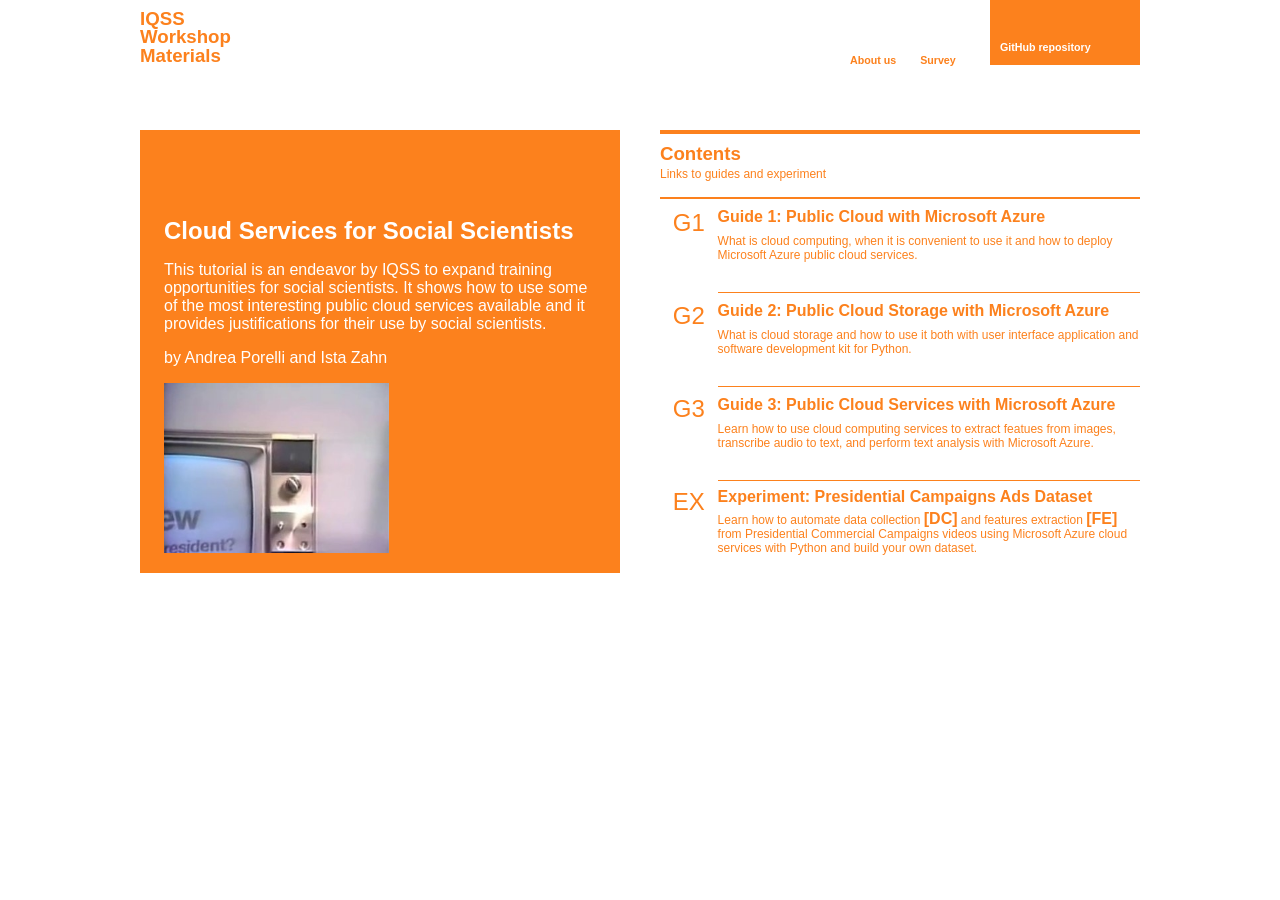
==== web_site/pages/index_v.2.0.html @ 80e66191 "Uploaded entire project" ====
<!DOCTYPE html PUBLIC "-//W3C//DTD XHTML 1.0 Transitional//EN" "http://www.w3.org/TR/xhtml1/DTD/xhtml1-transitional.dtd"> 
<html xmlns="http://www.w3.org/1999/xhtml">
<html>
<head>
<title>Public Cloud Computing for Social Scientists</title>
<link rel=stylesheet type="text/css" href="../CSS/style_public_cloud_computing.css">
<style type="text/css">
html, body {
  margin: 0px;
  padding: 0px;
  border: 0px;
}

#container {
  width: 1000px;
  margin: 0 auto;
  padding: 0 auto;
}

#container #background {
  margin: 0;
  padding: 0;
  width: 100%;
  float: left;
}

#background #header {
  width: 70%;
  height: 130px;
  float: left;
}

#background #box {
  margin: 0;
  padding: 0;
  width: 30%;
  height: 65px;
  float: right;
  background-color: #fc811d;
}

#box #box-center {
  width: 50%;
  height: 130px;
  height: 65px;
  float: left;
  background-color: white;
}

#box #box-right {
  width: 50%;
  height: 130px;
  height: 65px;
  float: right;
  background-color: #fc811d;
}


#background #col-left {
  width: 480px; 
  height: 442.5px;
  background-color: #fc811d;
  float: left;
}

#col-left #story{
  margin: 0 auto;
  width: 90%;
  height:80%;
  background-color: #fc811d;
  position:relative;
  bottom:-16%;
}

#background #col-right {
  border-top: 4px solid #fc811d;
  width: 480px; 
  height: 442.5px;
  background-color: white;
  float: right;
}

#col-right #contents{
  margin: 0 auto;
  width: 100%;
  height :84%;
  background-color: white;
  border-top: #fc811d solid 2px;
  position:relative;
  bottom:-2%;
}

#contents #sidebar-left{
  margin: 0 auto;
  width: 12%;
  height :100%;
  background-color: green;
  float: left;
}

#sidebar-left #box-index{
  margin: 0 auto;
  width: 100%;
  height :25%;
  background-color: white;
  float: left;
}

#contents #sidebar-rigth{
  margin: 0 auto;
  width: 88%;
  height :100%;
  background-color: white;
  float: right;
}

#sidebar-rigth #box-tutorial{
  margin: 0;
  padding: 0;
  width: 100%;
  height :25%;
  background-color: white;
  float: right;
}

#sidebar-rigth #box-tutorial-boarder{
  margin: 0;
  padding: 0;
  width: 100%;
  height :25%;
  background-color: white;
  float: right;
  border-top: #fc811d solid 1px;
}


</style>
</head>
<body>

<!-- Background -->
	<div id="container">

		<div id="background">

			<!-- Header -->
			<div id="header">

				<h3>IQSS</h3>
				<h3>Workshop</h3>
				<h3>Materials</h3>

				<!--  Add Links	http://tutorials.iq.harvard.edu/
				https://www.iq.harvard.edu/ -->

			</div>

			
			<!-- Box -->
			<div id="box">

				<div id="box-center">
					<span ><a class="mystyle-or" href="add page here" target="_blank">About us</a></span>
					<span ><a class="mystyle-or" href="https://github.com/IQSS/workshops/blob/master/public_cloud_computing/survey/survey_analysis_from_responses.ipynb" target="_blank">Survey</a></span>
				</div>

				<div id="box-right">
					<span><a class="mystyle" href="https://github.com/IQSS/workshops/tree/master/public_cloud_computing" target="_blank">GitHub repository</a></span>
				</div>
			</div>

			<!-- Left-Column -->
			<div id="col-left">

				<p class="mystyle"> Public Cloud Computing</p>

				<div id="story">

					<h1> Cloud Services for Social Scientists </h1>
					<p> This tutorial is an endeavor by IQSS to expand training opportunities for social scientists. It shows how to use some of the most interesting public cloud services available and it provides justifications for their use by social scientists.</p> 
					<p> by Andrea Porelli and Ista Zahn</p> 

					<img alt="humphrey_laughing_1968" src="../img/humphrey_laughing_1968_political_ad.jpg" height="170" width="225" />

				</div>
			</div>

			<!-- Right-Column -->
			<div id="col-right">

				<h3  class="contents">Contents</h3>
				<p class="subtitle">Links to guides and experiment</p>
				
				<div id="contents">

					<div id="sidebar-left">
						<div id="box-index">
							<h3  class="index">G1</h3>
						</div>
						<div id="box-index">
							<h3  class="index">G2</h3>
						</div>
						<div id="box-index">
							<h3  class="index">G3</h3>
						</div>
						<div id="box-index">
							<h3  class="index">EX</h3>
						</div>
					</div>

					<div id="sidebar-rigth">
						<div id="box-tutorial">
							<p  class="contents_titles"><a class="tutorials" href="https://github.com/IQSS/workshops/blob/master/public_cloud_computing/guides/G1/G1.ipynb" target="_blank">Guide 1: Public Cloud with Microsoft Azure</a></p>
							<p class="contents">What is cloud computing, when it is convenient to use it and how to deploy Microsoft Azure public cloud services.</p>
						</div>
						<div id="box-tutorial-boarder">
							<p  class="contents_titles"><a class="tutorials" href="https://github.com/IQSS/workshops/blob/master/public_cloud_computing/guides/G2/G2.ipynb" target="_blank">Guide 2: Public Cloud Storage with Microsoft Azure</a></p>
							<p class="contents">What is cloud storage and how to use it both with user interface application and software development kit for Python.</p>
						</div>
						<div id="box-tutorial-boarder">
							<p  class="contents_titles"><a class="tutorials" href="https://github.com/IQSS/workshops/blob/master/public_cloud_computing/guides/G3/G3.ipynb" target="_blank">Guide 3: Public Cloud Services with Microsoft Azure</a></p>
							<p class="contents">Learn how to use cloud computing services to extract featues from images, transcribe audio to text, and perform text analysis with Microsoft Azure.</p>
						</div>
						<div id="box-tutorial-boarder">
							<p  class="contents_titles">Experiment: Presidential Campaigns Ads Dataset</p>
							<p class="contents">Learn how to automate data collection <a class="tutorials" href="https://github.com/IQSS/workshops/blob/master/public_cloud_computing/experiment/DC/DC.ipynb" target="_blank">[DC]</a> and features extraction <a class="tutorials" href="https://github.com/IQSS/workshops/blob/master/public_cloud_computing/experiment/FE/FE.ipynb" target="_blank">[FE]</a> from Presidential Commercial Campaigns videos using Microsoft Azure cloud services with Python and build your own dataset.</p>

						</div>
					</div>

				</div>


			</div>

		</div>

	</div>

</body>
</html>
---- web_site/CSS/style_public_cloud_computing.css ----
h1 {
	text-align: left;
	color: white;
	font-family: 'Helvetica Header', 'Helvetica', 'Arial', sans-serif;
	font-size: 18pt;
	font-weight: bold;
	}

h2 {
	text-align: left;
	color: white;
	font-family: 'Helvetica Header', 'Helvetica', 'Arial', sans-serif;
	font-style: bold 8pt 
	}

h3 {
	text-align: left;
	font-size: 14pt;
	font-weight: bold;
	color: #fc811d;
	font-family: 'Helvetica Header', 'Helvetica', 'Arial', sans-serif;
  	line-height: 0px;
	}

h3.contents{
			line-height: 2px;
			font-size: 14pt;
			font-weight: bold;
			}

h3.index{
		font-stretch: 60%;
		text-align: center;
		font-size: 18pt;
		font-weight: lighter;
		}

p   {
	color: white;
	font-family: 'Helvetica Header', 'Helvetica', 'Arial', sans-serif;
	font-size: 12pt;
	}

p.mystyle{
		color: white;
		font-weight: bold;
	    margin: 25px;
		text-align: left;
		line-height: 30px;
		border-top: 2px solid white;
		position: absolute;
		top: 22%;
		}

p.subtitle{
		font-size: 9pt;
		line-height: 3px;
		color:#fc811d;
		font-weight: normal;
		text-align: left;
		}

p.contents{
		font-size: 9pt;
		color:#fc811d;
		font-weight: normal;
		text-align: left;
		}
		
p.contents_titles{
		line-height: 0px;
		text-align: left;
		font-size: 12pt;
		font-weight: bold;
		color:#fc811d;
		}

		border-top: 1px solid #fc811d;



a: link {
		font-family: 'Helvetica Header', 'Helvetica', 'Arial', sans-serif;
		font-style: bold 2pt; 
		}

a.mystyle{
		text-align: center;
		line-height: 95px;
		font-family: 'Helvetica Header', 'Helvetica', 'Arial', sans-serif;
		margin: 10px;
		font-size: 8pt;
		font-weight: bold;
		color: white;
		text-decoration:none;
		}

a.mystyle-or{
		text-align: center;
		line-height: 120px;
		font-family: 'Helvetica Header', 'Helvetica', 'Arial', sans-serif;
		margin: 10px;
		font-size: 8pt;
		font-weight: bold;
		color: #fc811d;
		text-decoration:none;
		}

a.tutorials{
		line-height: 3px;
		text-align: left;
		font-size: 12pt;
		font-weight: bold;
		color:#fc811d;

/*		line-height: 10px;
		color:#fc811d;*/
		font-family: 'Helvetica Header', 'Helvetica', 'Arial', sans-serif;
		text-decoration:none;
/*		font-size: 10pt;
		font-weight: bold;
		color: #fc811d;
		text-decoration:none;*/
		}

header 	{
		text-align:left; 
		color:black; 
		font: italic 8pt "helvetica"
		} 

span 	{
		text-align: left;
		color: white;
		font-family: 'Helvetica Header', 'Helvetica', 'Arial', sans-serif;
		font-style: bold 2pt; 
		} 

span.mystyle{
			color: #fc811d;
			text-align: left;
			font-family: 'Helvetica Header', 'Helvetica', 'Arial', sans-serif;
			font-style: bold 2pt; 
			}
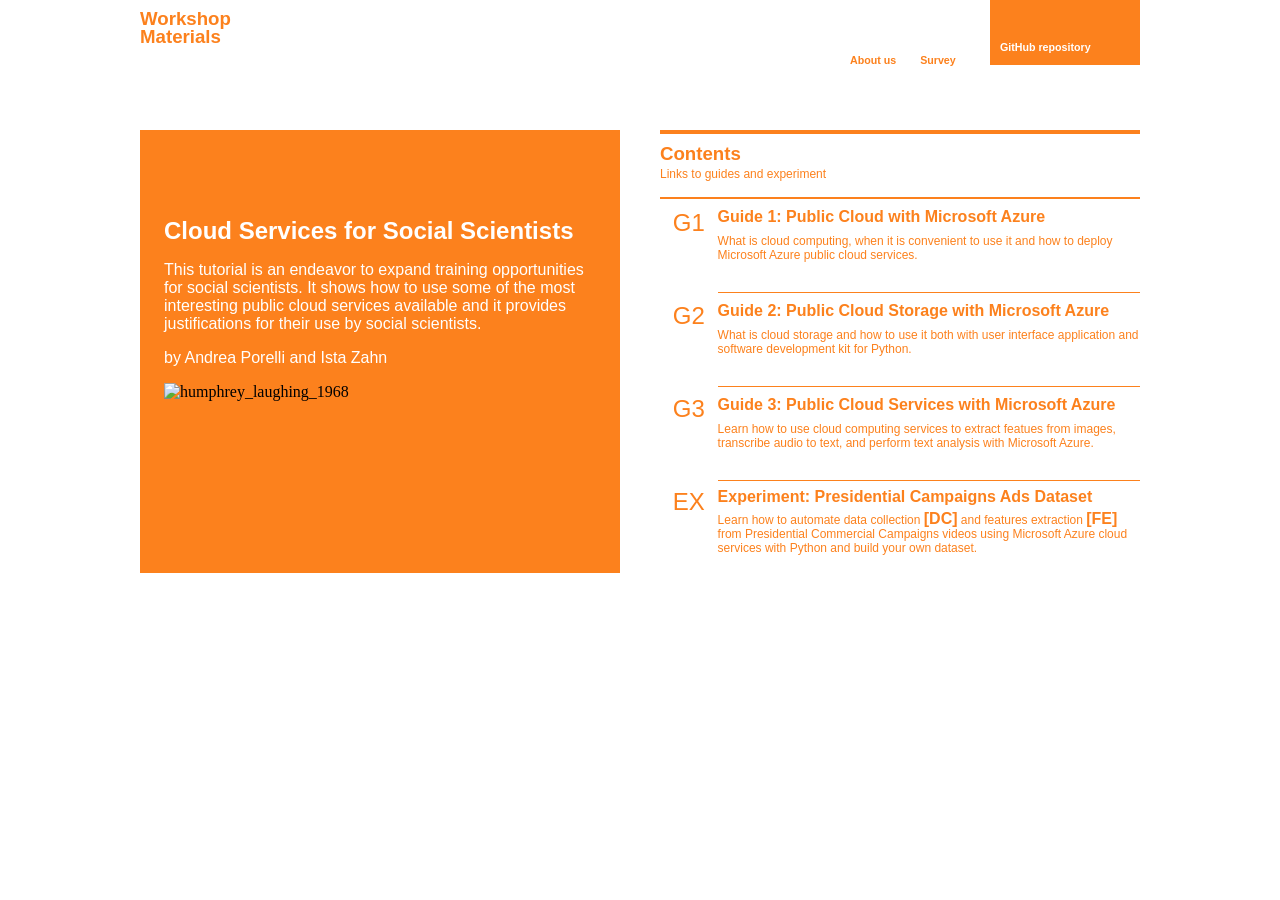
==== commit 66cb29fd: "Uploaded presentation" ====
--- a/web_site/pages/index_v.2.0.html
+++ b/web_site/pages/index_v.2.0.html
@@ -146,7 +146,6 @@
 			<!-- Header -->
 			<div id="header">
 
-				<h3>IQSS</h3>
 				<h3>Workshop</h3>
 				<h3>Materials</h3>
 
@@ -161,11 +160,11 @@
 
 				<div id="box-center">
 					<span ><a class="mystyle-or" href="add page here" target="_blank">About us</a></span>
-					<span ><a class="mystyle-or" href="https://github.com/IQSS/workshops/blob/master/public_cloud_computing/survey/survey_analysis_from_responses.ipynb" target="_blank">Survey</a></span>
+					<span ><a class="mystyle-or" href="https://github.com/anp398/Cloud-Services-for-Social-Scientists/blob/master/survey/survey_analysis_from_responses.ipynb" target="_blank">Survey</a></span>
 				</div>
 
 				<div id="box-right">
-					<span><a class="mystyle" href="https://github.com/IQSS/workshops/tree/master/public_cloud_computing" target="_blank">GitHub repository</a></span>
+					<span><a class="mystyle" href="https://github.com/anp398/Cloud-Services-for-Social-Scientists" target="_blank">GitHub repository</a></span>
 				</div>
 			</div>
 
@@ -177,10 +176,10 @@
 				<div id="story">
 
 					<h1> Cloud Services for Social Scientists </h1>
-					<p> This tutorial is an endeavor by IQSS to expand training opportunities for social scientists. It shows how to use some of the most interesting public cloud services available and it provides justifications for their use by social scientists.</p> 
+					<p> This tutorial is an endeavor to expand training opportunities for social scientists. It shows how to use some of the most interesting public cloud services available and it provides justifications for their use by social scientists.</p> 
 					<p> by Andrea Porelli and Ista Zahn</p> 
 
-					<img alt="humphrey_laughing_1968" src="../img/humphrey_laughing_1968_political_ad.jpg" height="170" width="225" />
+					<img alt="humphrey_laughing_1968" src="website/img/humphrey_laughing_1968_political_ad.jpg" height="170" width="225" />
 
 				</div>
 			</div>
